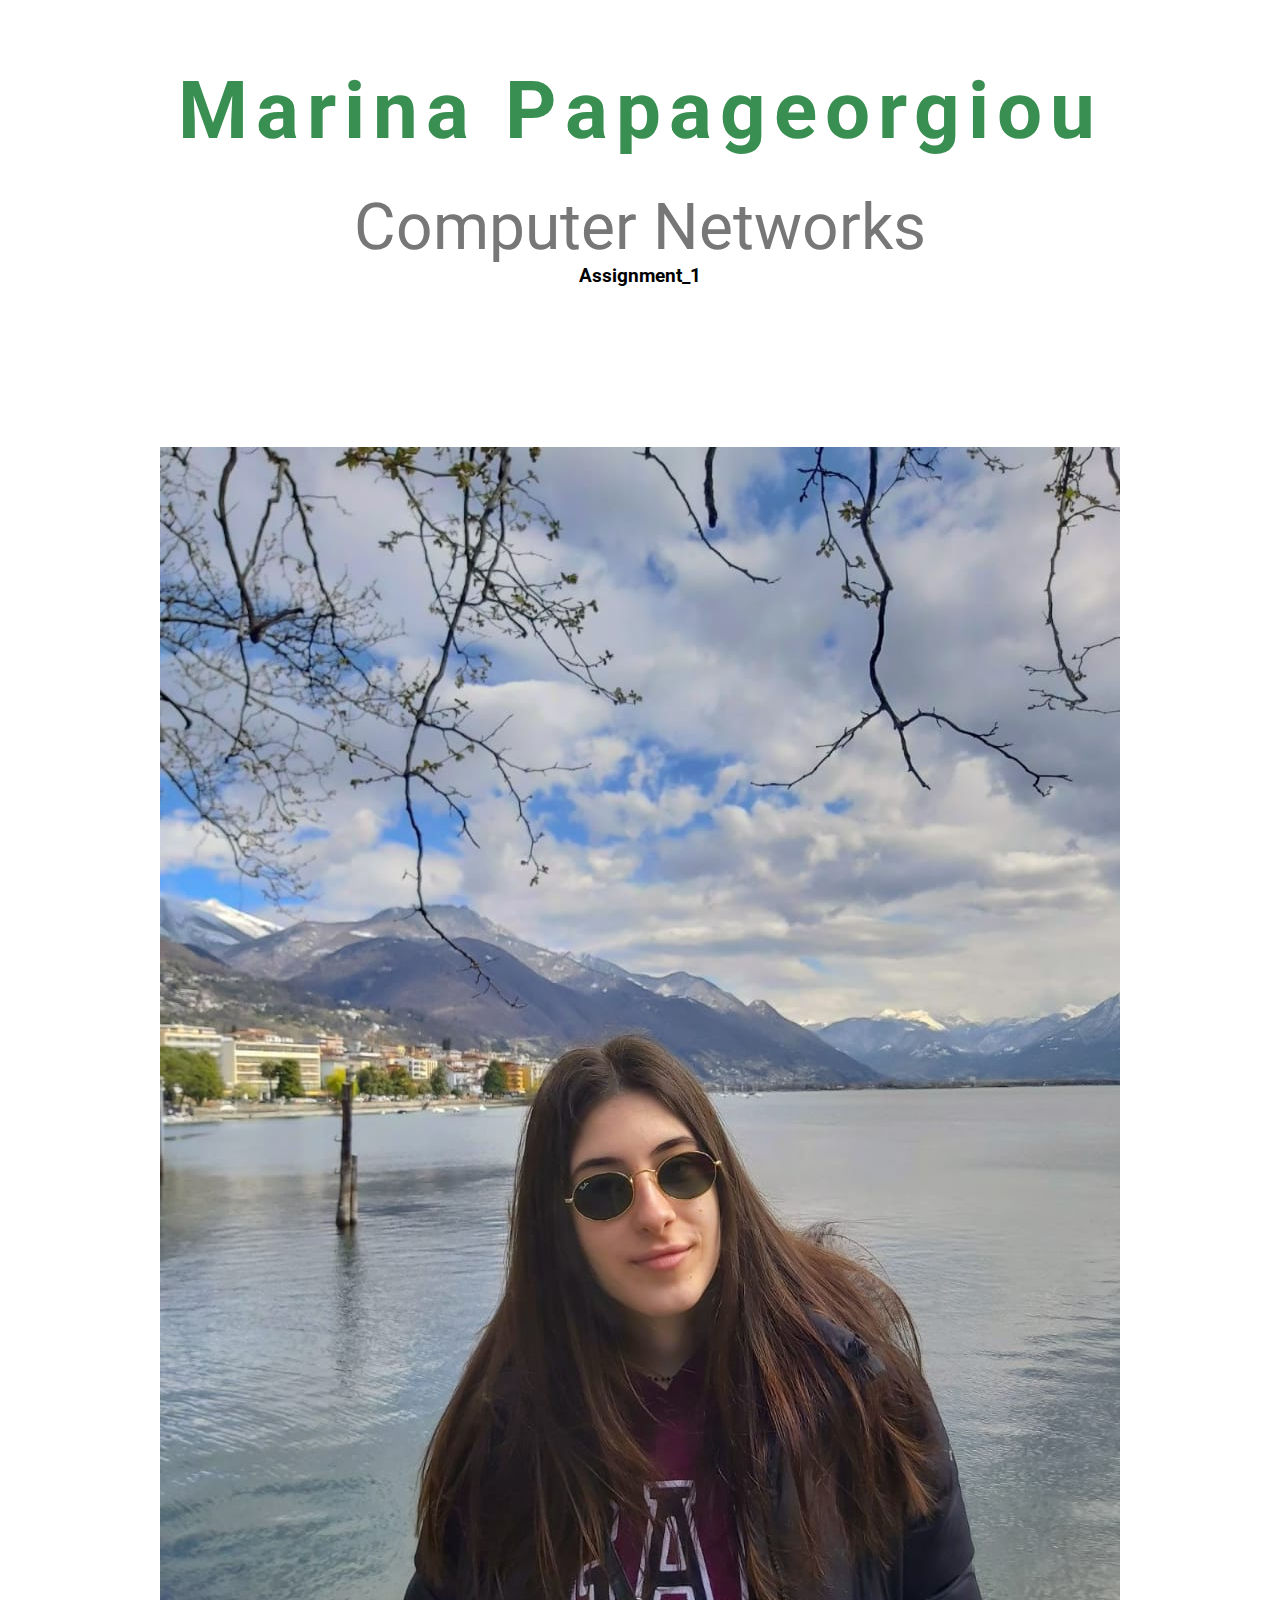
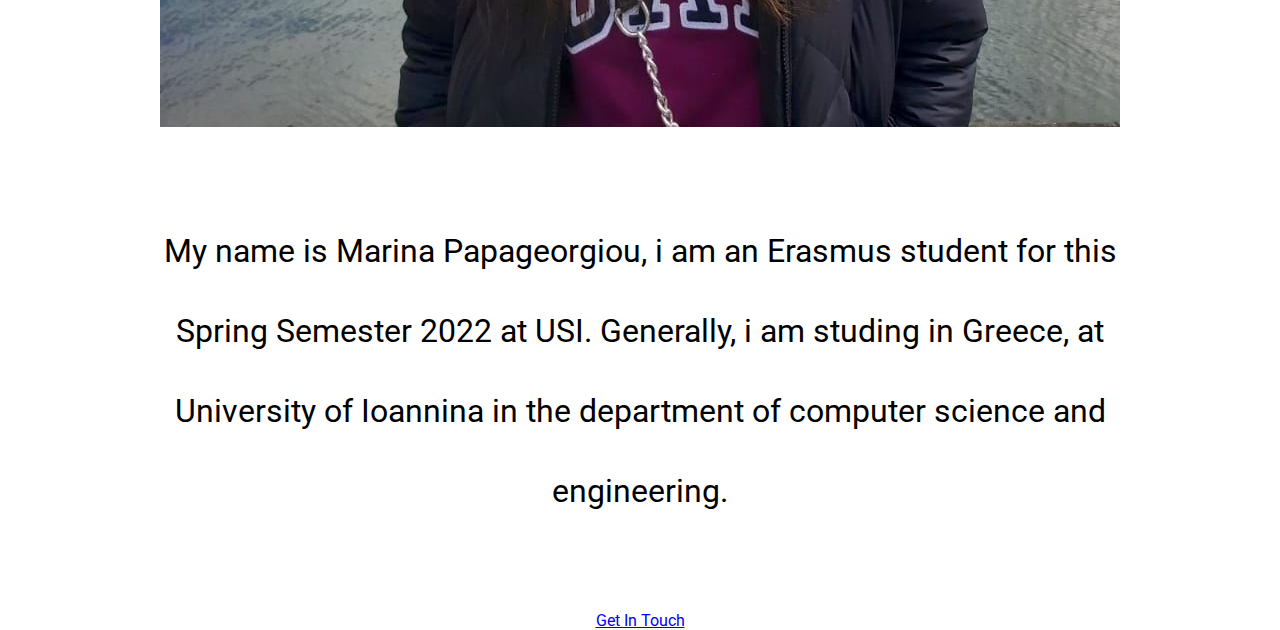
==== marina.ch/index.html @ b01eef44 "HTML file" ====
<!DOCTYPE html>
<html lang="en">
<head>
    <meta charset="UTF-8">
    <meta name="viewport" content="width=device-width, initial-scale=1.0">
    <link rel="stylesheet" href="./style.css">
    <title>About Me Page</title>
</head>
<body>
    <div class="container">
        <h1>Marina Papageorgiou</h1>
        <h2>Computer Networks</h2>
        <h3>Assignment_1</h3>
        <div class="image">
            <img src="./images/1.jpeg" alt="Photograph Of Me">
        </div>
        <p>
            My name is Marina Papageorgiou, i am an Erasmus student for this Spring Semester 2022 at USI.
            Generally, i am studing in Greece, at University of Ioannina in the department of computer science 
            and engineering.
        </p>
        <a href="#" class"btn">Get In Touch</a>
    </div> 
</body>
</html>
---- marina.ch/style.css ----
@import url('https://fonts.googleapis.com/css2?family=Roboto&display=swap');

* {
    margin: 0;
    padding: 0;
    box-sizing: border-box;
}

htlm {
    font-size: 10px;
}

body {
    font-family: 'Roboto', sans-serif;
}

.container {
    max-width:1100px;
    margin:0 auto;
    padding: 0 3rem;
    margin-top: 4rem;
    text-align: center;
}

h1 {
    color: #398f51;
    font-size: 5rem;
    font-weight: 700;
    letter-spacing: 8px;
    margin-bottom: 2rem;
}

h2 {
    color: #777;
    font-size: 4rem;
    font-weight: 400;
}

.image {
    margin-top: 10rem;
    margin-bottom:5rem;
}

p {
    font-size: 2rem;
    color: rgb(0, 0, 0);
    line-height: 5rem;
    margin-bottom: 5rem; 
}

.btn {
    display: inline-block;
    padding: 2.7rem 7.5rem;
    background: #f6f6f6;
    font-size: 2rem;
    text-decoration: none;
    color: #398f51;
    border-radius: 10px;
    transition: background 0.5s;
}

.btn:hover {
    background: #dadada;
}
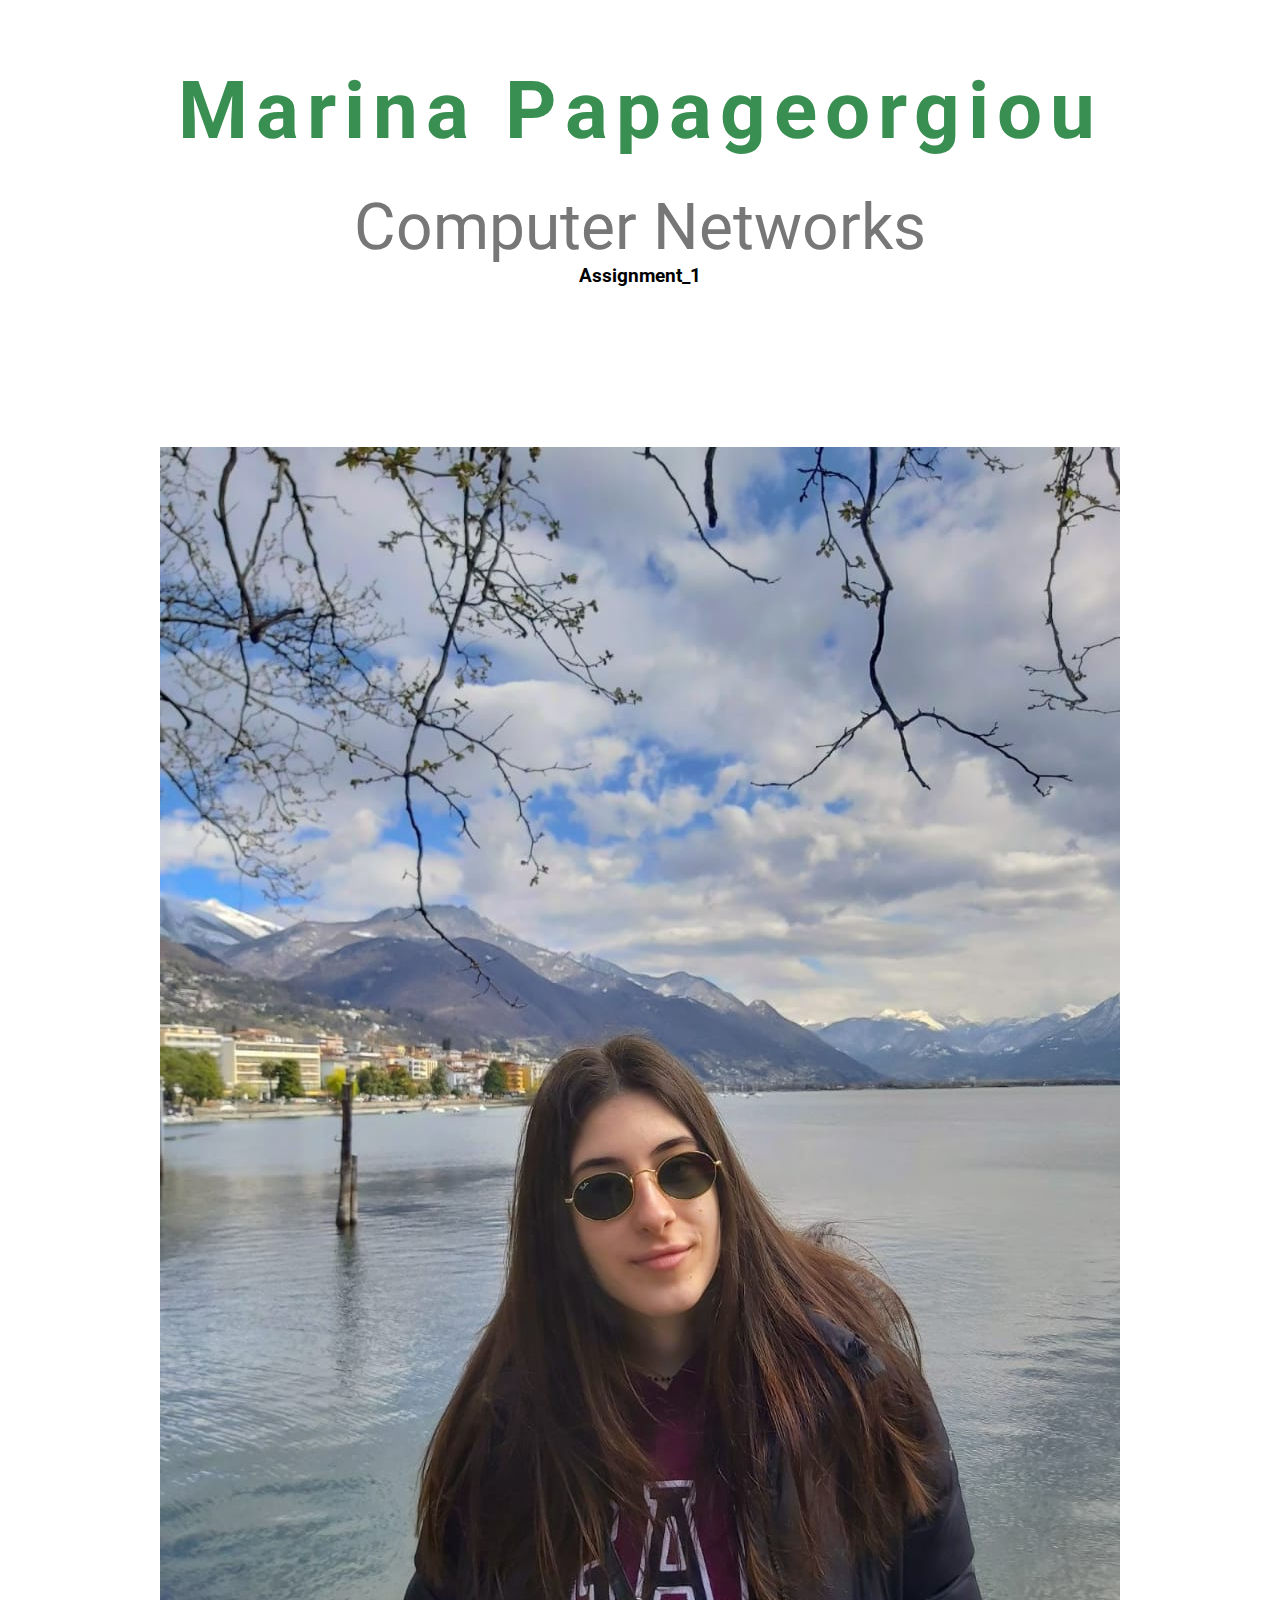
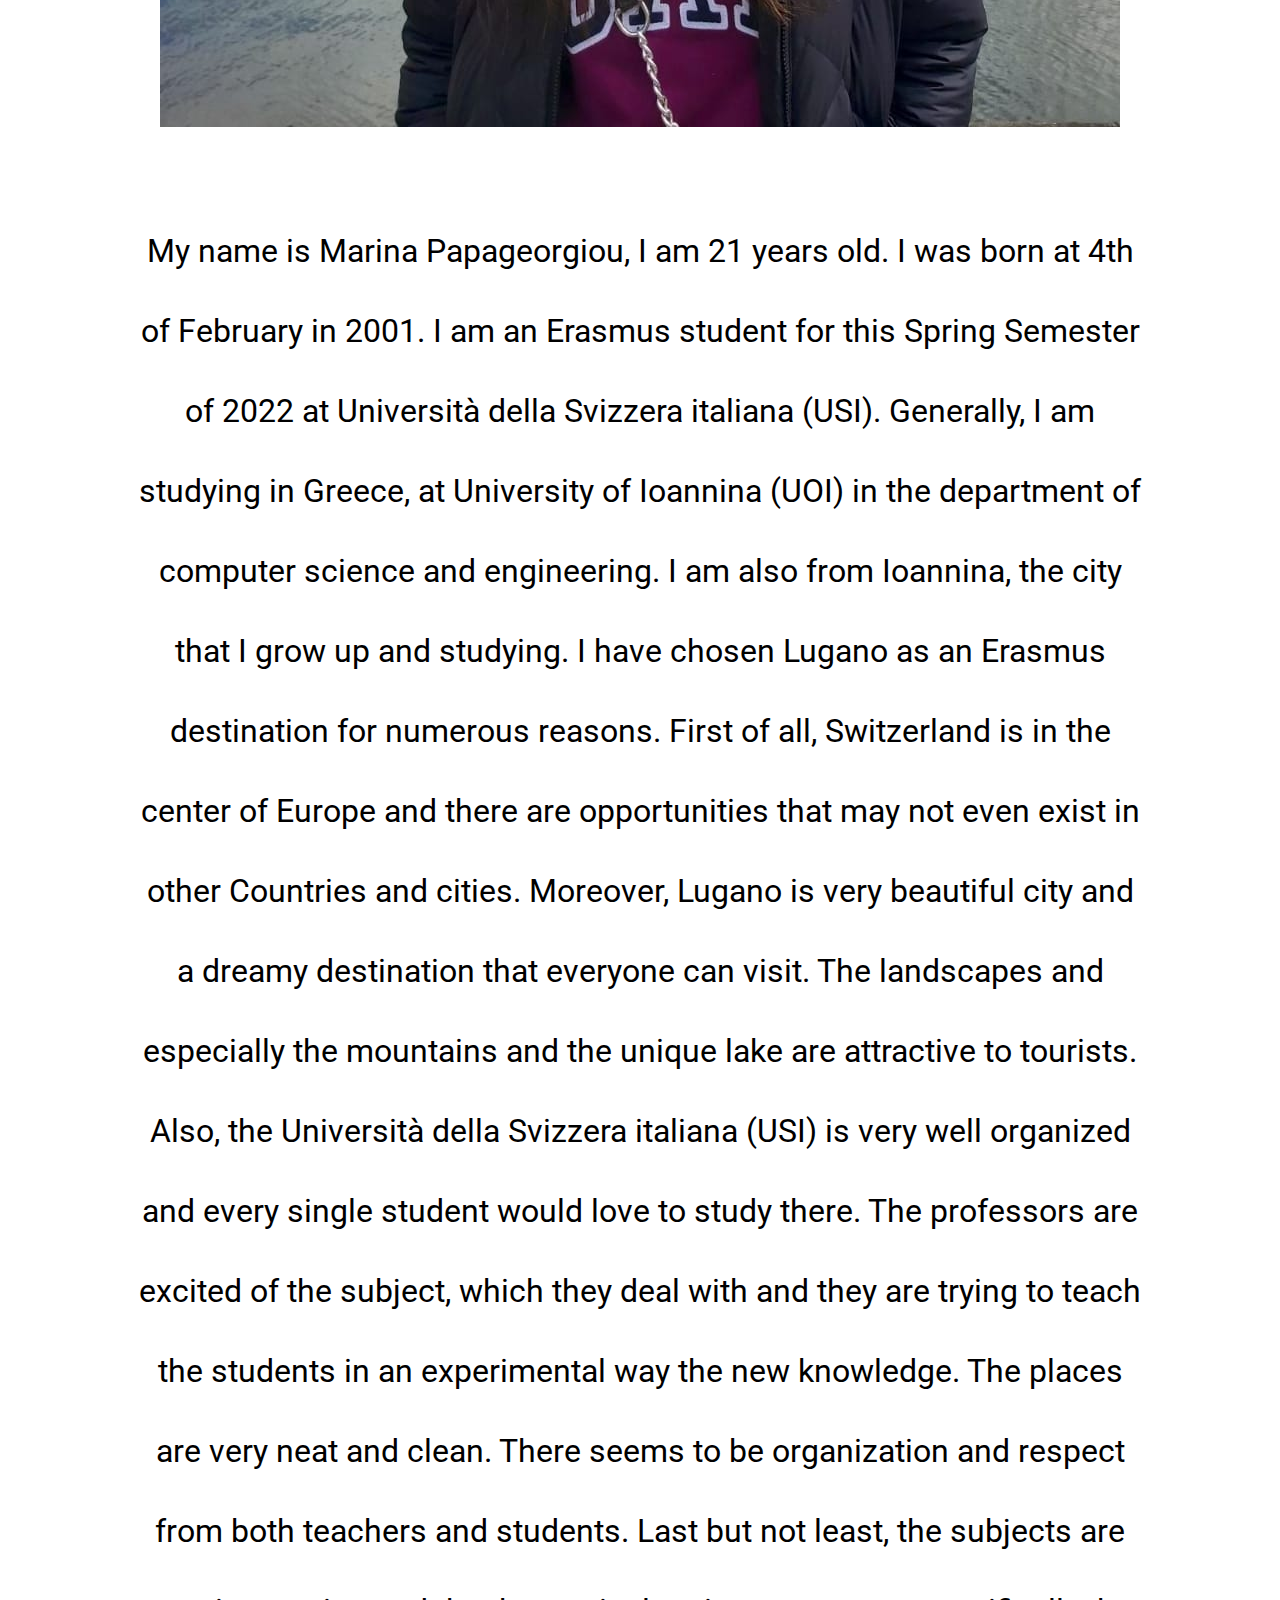
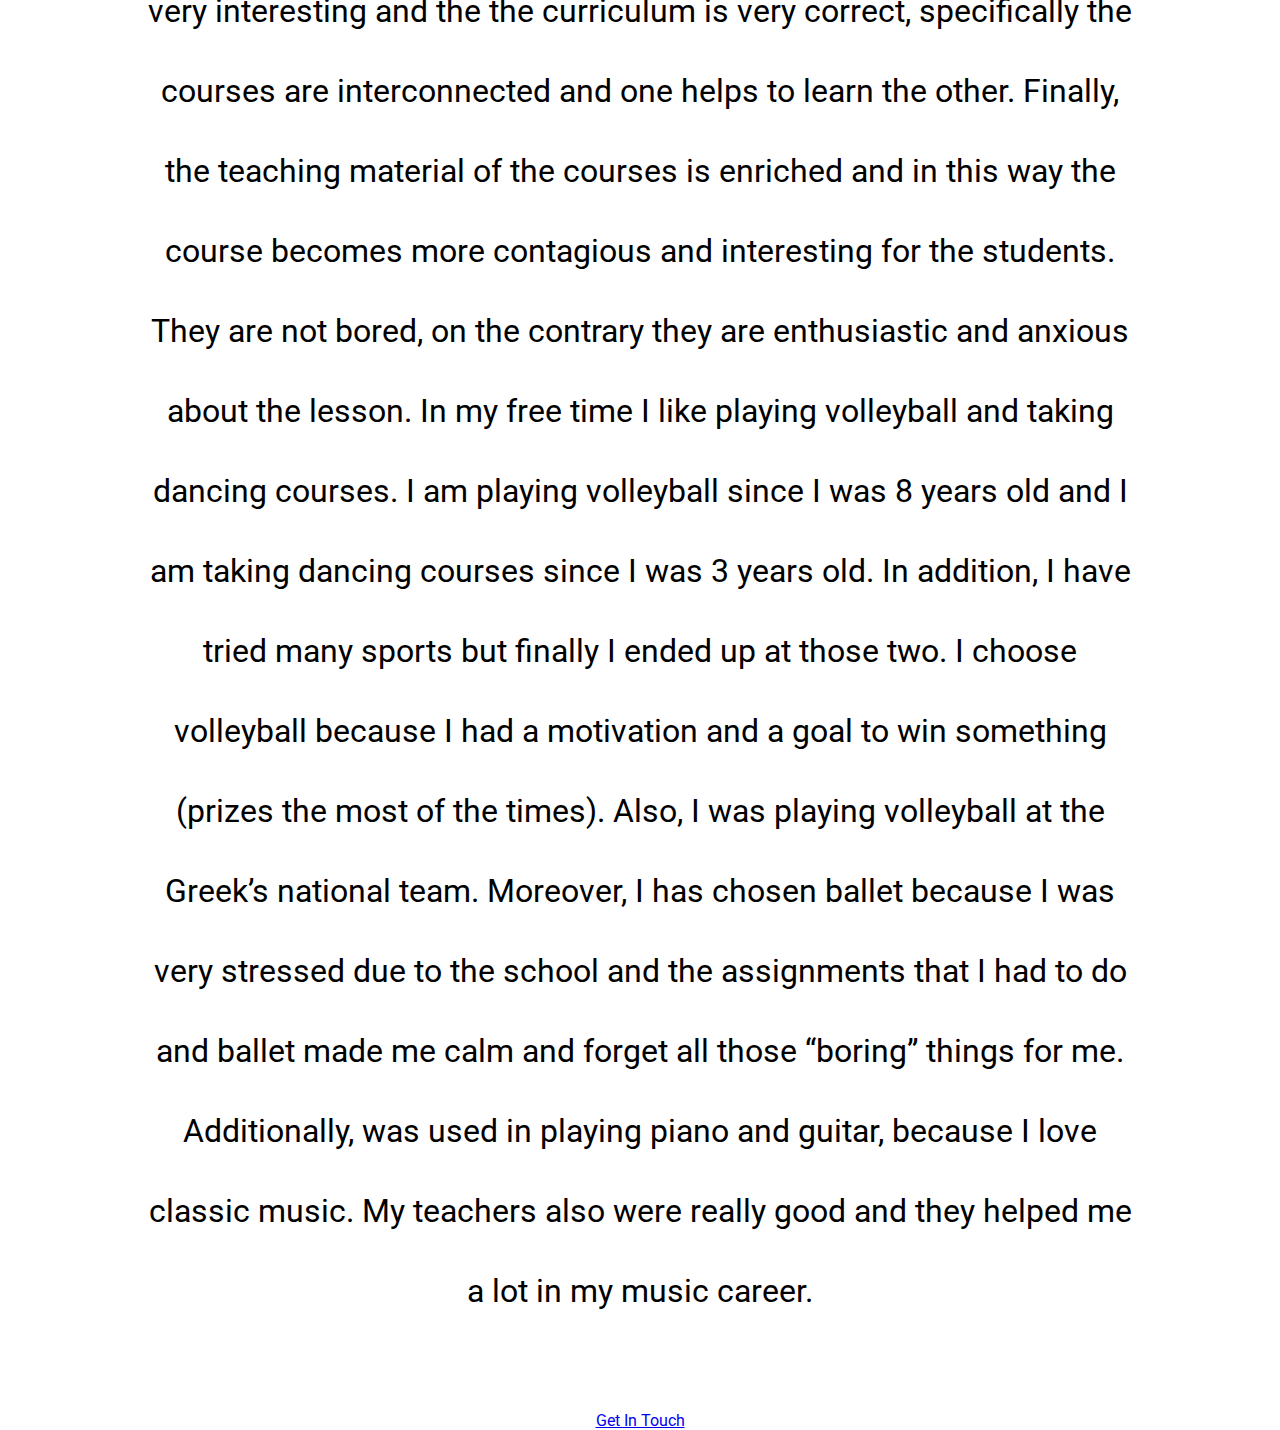
==== commit c3737922: ""Final HTML file"" ====
--- a/marina.ch/index.html
+++ b/marina.ch/index.html
@@ -15,9 +15,15 @@
             <img src="./images/1.jpeg" alt="Photograph Of Me">
         </div>
         <p>
-            My name is Marina Papageorgiou, i am an Erasmus student for this Spring Semester 2022 at USI.
-            Generally, i am studing in Greece, at University of Ioannina in the department of computer science 
-            and engineering.
+            My name is Marina Papageorgiou, I am 21 years old. I was born at 4th of February in 2001. I am an Erasmus student for this Spring Semester of 2022 at 
+            Università della Svizzera italiana (USI). Generally, I am studying in Greece, at University of Ioannina (UOI) in the department of computer science and engineering. I am also from Ioannina, the city that I grow up and studying.
+           
+           I have chosen Lugano as an Erasmus destination for numerous reasons. First of all, Switzerland is in the center of Europe and there are opportunities that may not even exist in other Countries and cities. Moreover, Lugano is very beautiful city and a dreamy destination that everyone can visit. The landscapes and especially the mountains and the unique lake are attractive to tourists.
+           Also, the Università della Svizzera italiana (USI) is very well organized and every single student would love to study there. The professors are excited of the subject, which they deal with and they are trying to teach the students in an experimental way the new knowledge. The places are very neat and clean. There seems to be organization and respect from both teachers and students. Last but not least, the subjects are very interesting and the the curriculum is very correct, specifically the courses are interconnected and one helps to learn the other. Finally, the teaching material of the courses is enriched and in this way the course becomes more contagious and interesting for the students. They are not bored, on the contrary they are enthusiastic and anxious about the lesson.
+           
+           In my free time I like playing volleyball and taking dancing courses. I am playing volleyball since I was 8 years old and I am taking dancing courses since I was 3 years old. In addition, I have tried many sports but finally I ended up at those two. I choose volleyball because I had a motivation and a goal to win something (prizes the most of the times). Αlso, I was playing volleyball at the Greek’s national team. Moreover, I has chosen ballet because I was very stressed due to the school and the assignments that I had to do and ballet made me calm and forget all those “boring” things for me.
+           
+           Additionally, was used in playing piano and guitar, because I love classic music. My teachers also were really good and they helped me a lot in my music career.           
         </p>
         <a href="#" class"btn">Get In Touch</a>
     </div> 
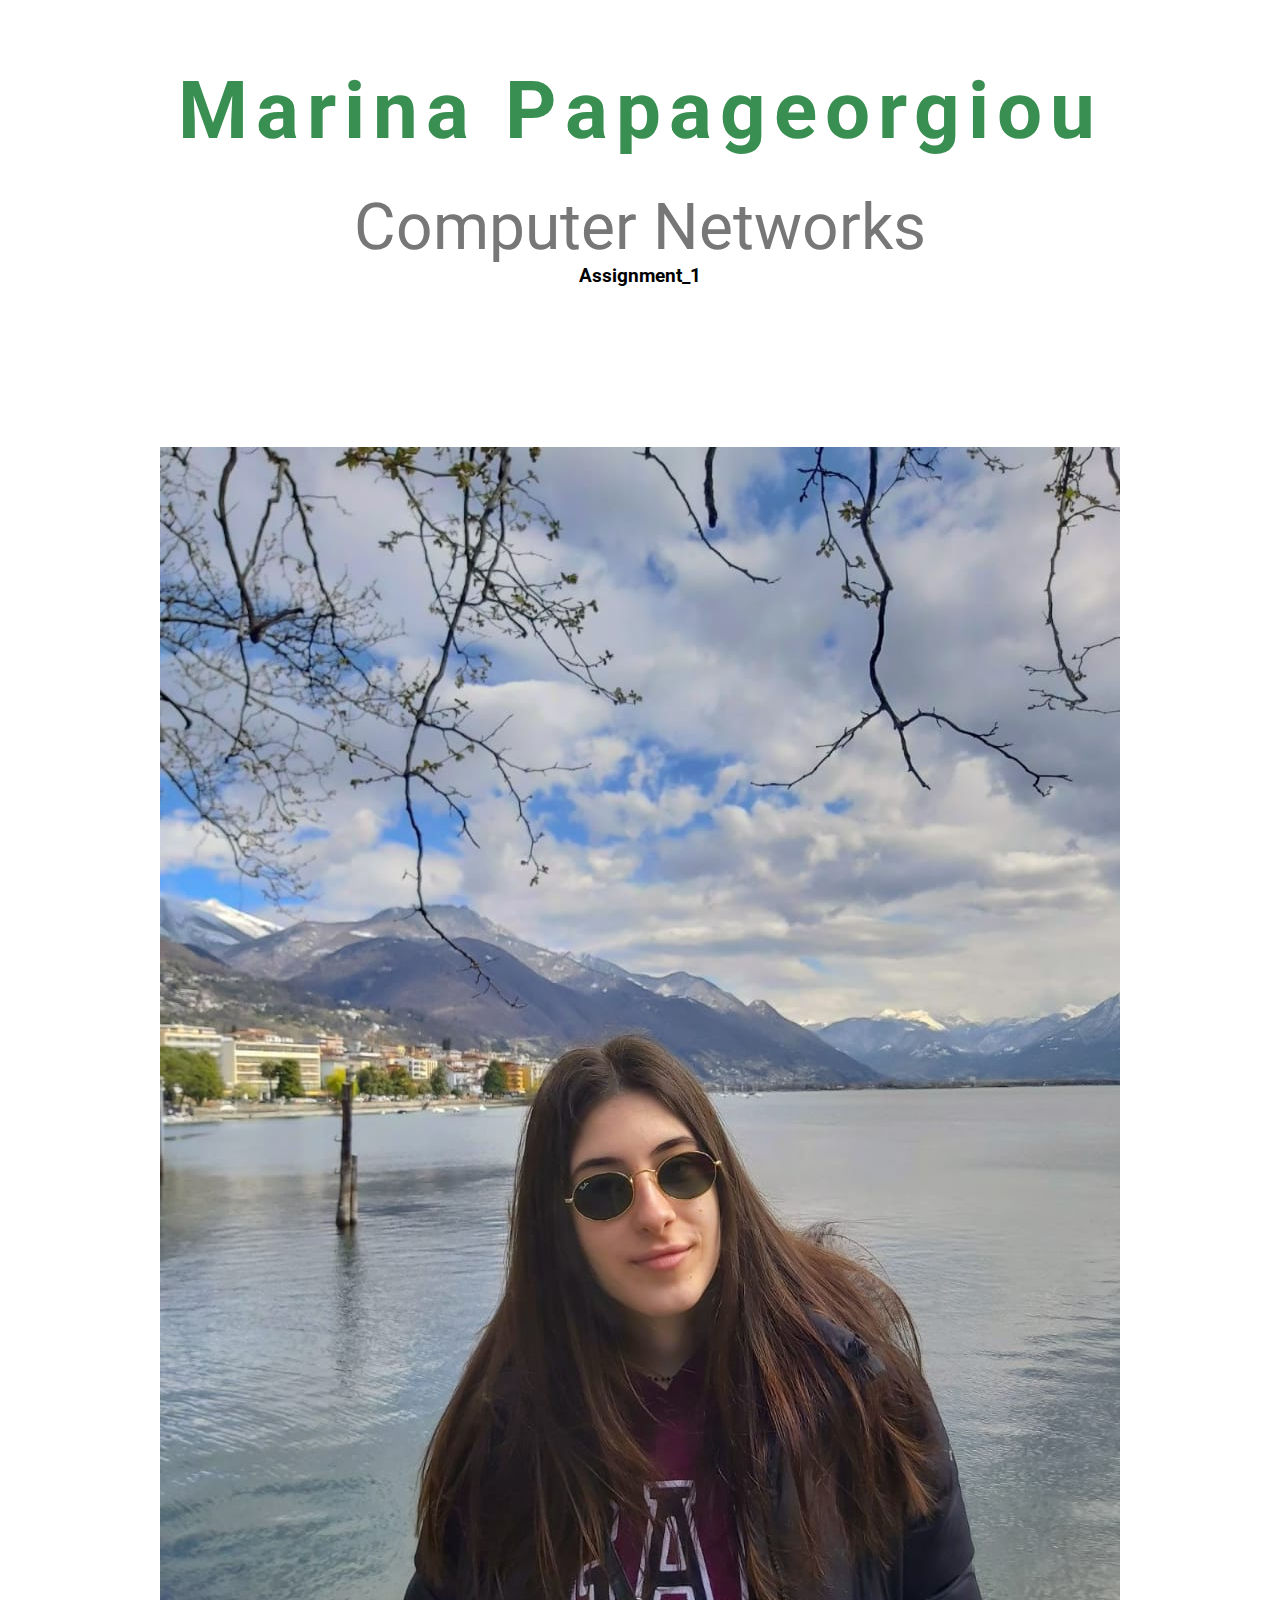
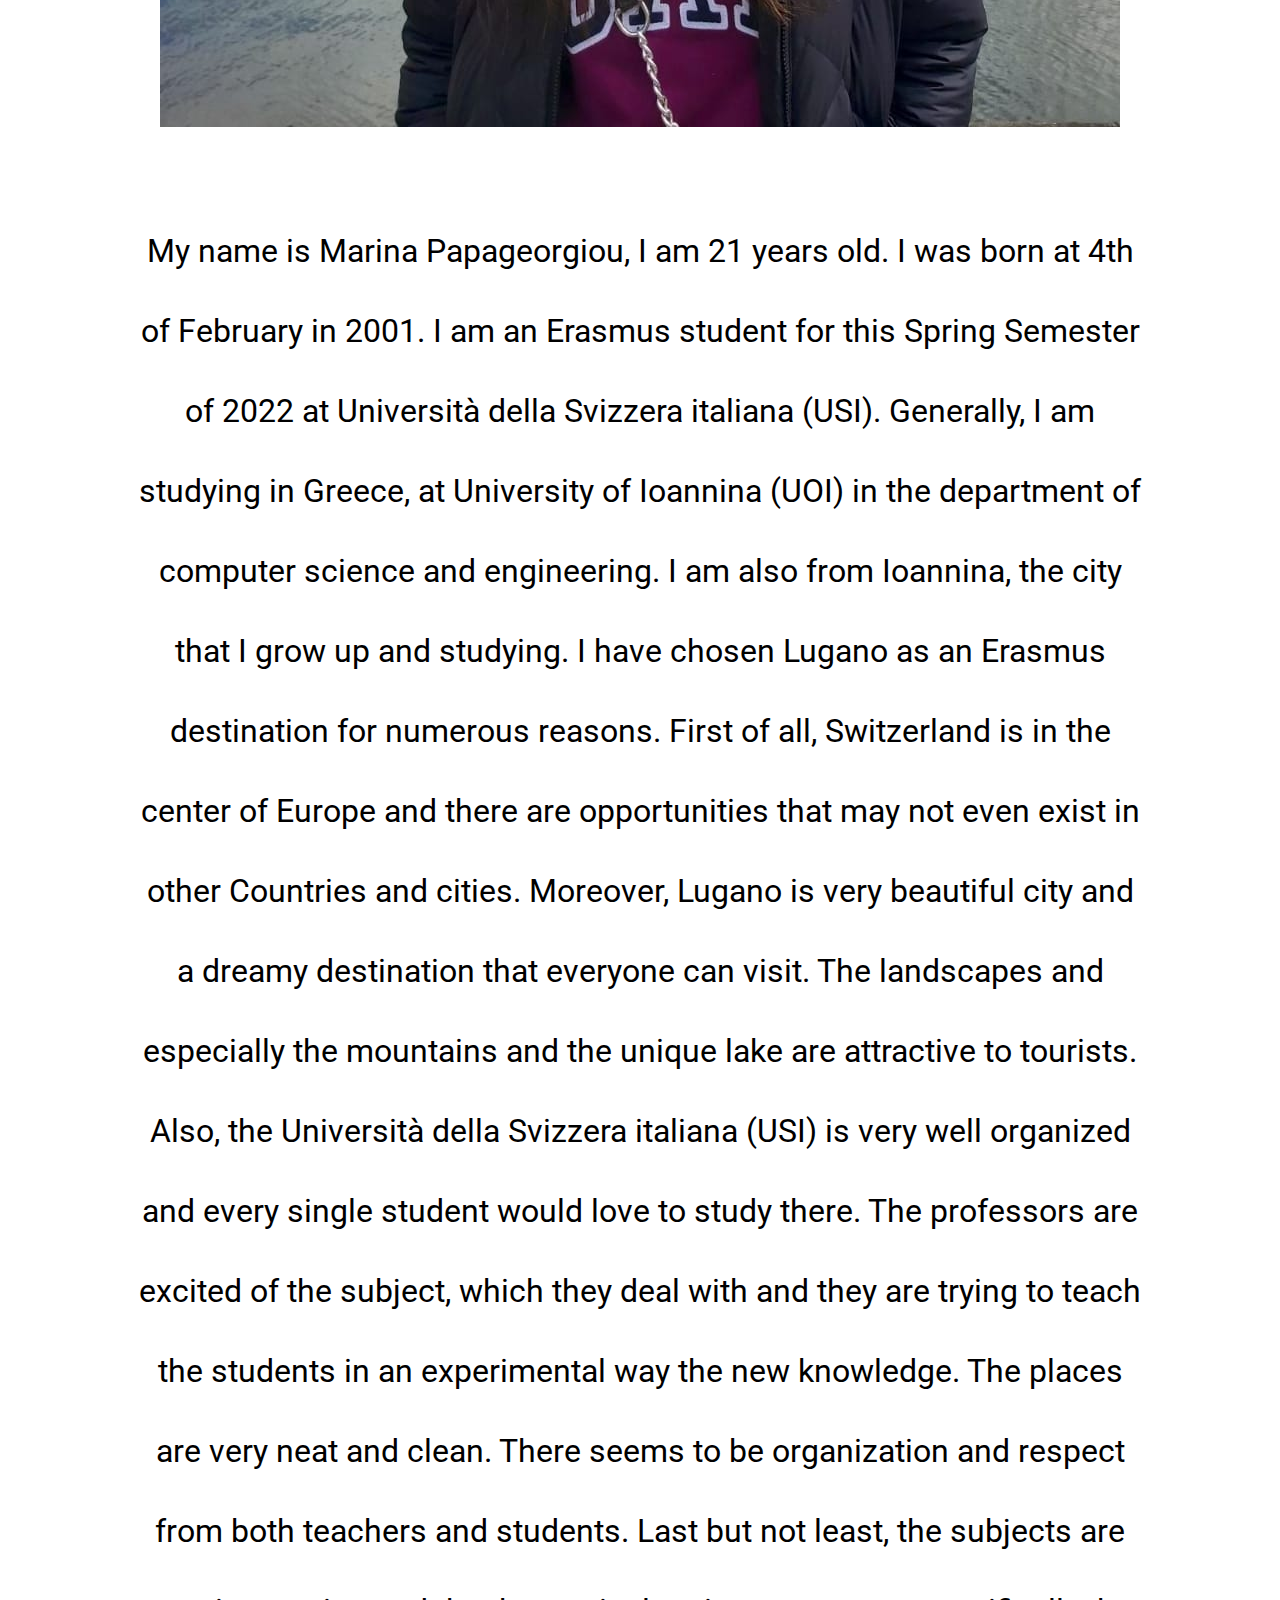
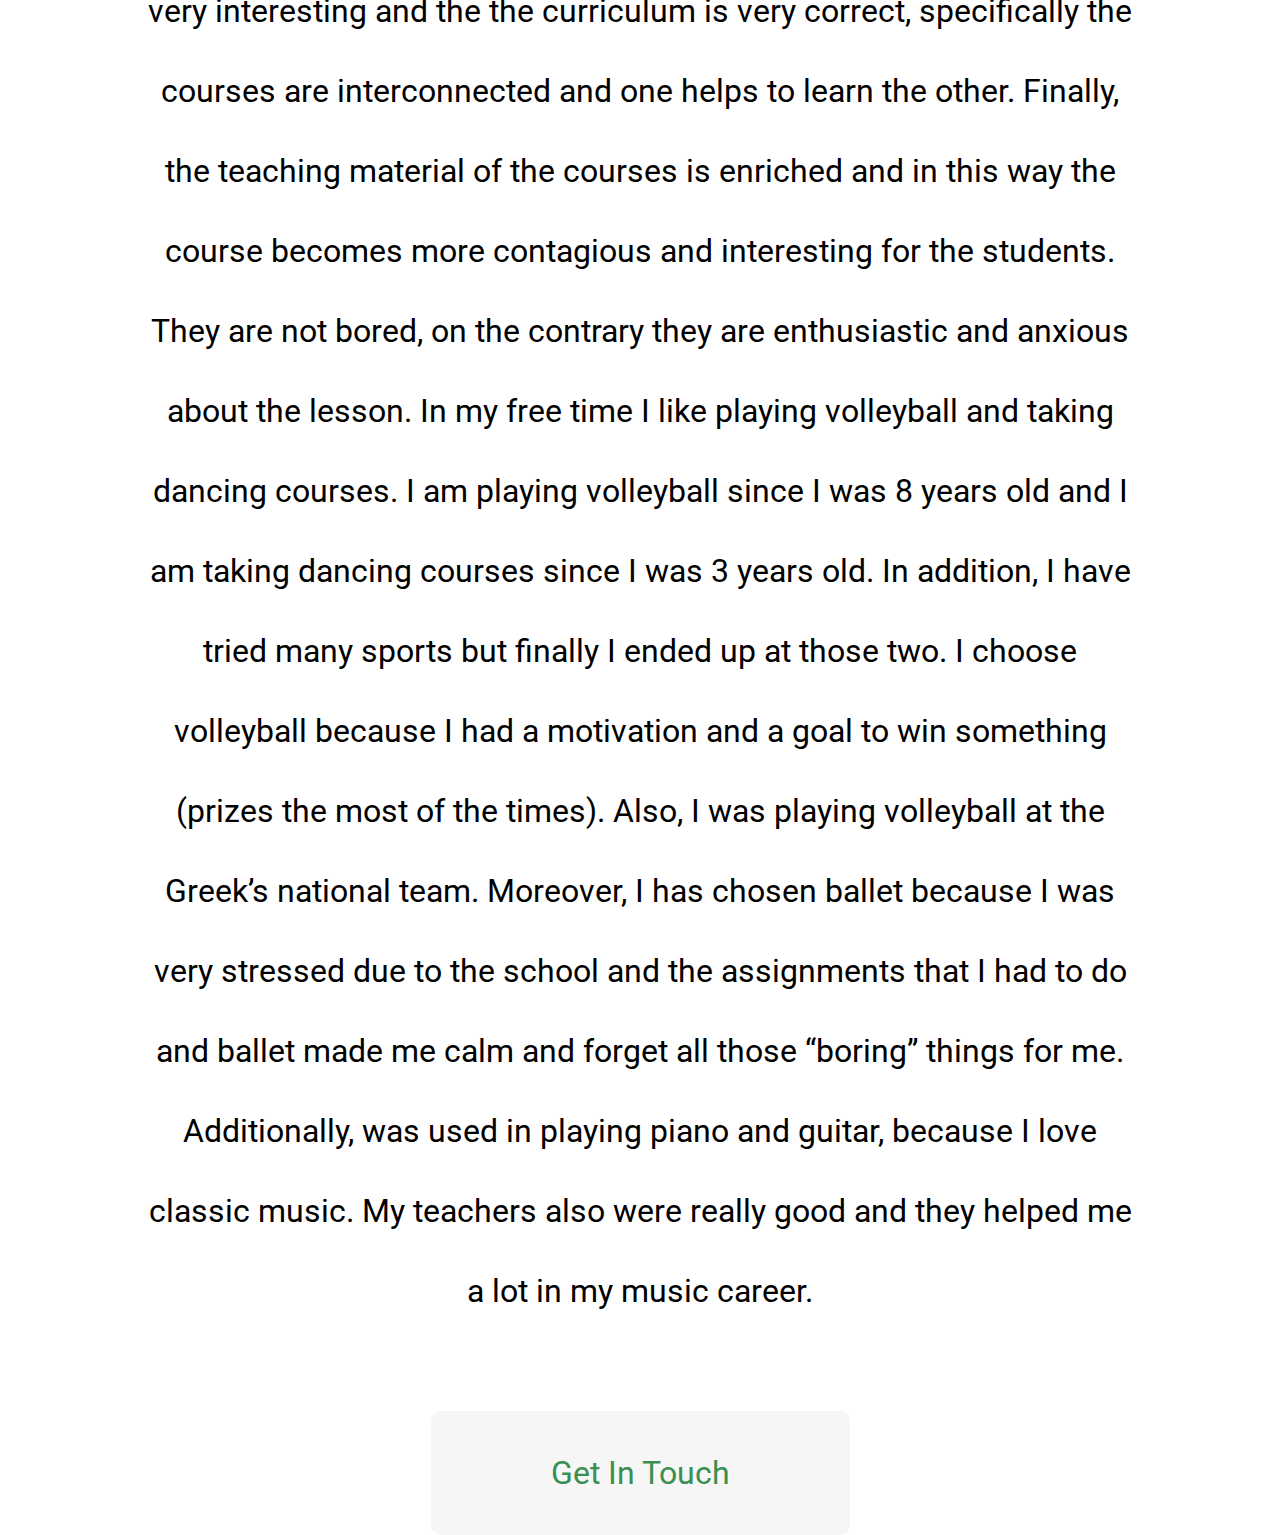
==== commit c9585b81: "Fix Website" ====
--- a/marina.ch/index.html
+++ b/marina.ch/index.html
@@ -25,7 +25,7 @@
            
            Additionally, was used in playing piano and guitar, because I love classic music. My teachers also were really good and they helped me a lot in my music career.           
         </p>
-        <a href="#" class"btn">Get In Touch</a>
+        <a href="mailto:papagm@usi.ch" class="btn">Get In Touch</a>
     </div> 
 </body>
 </html>
